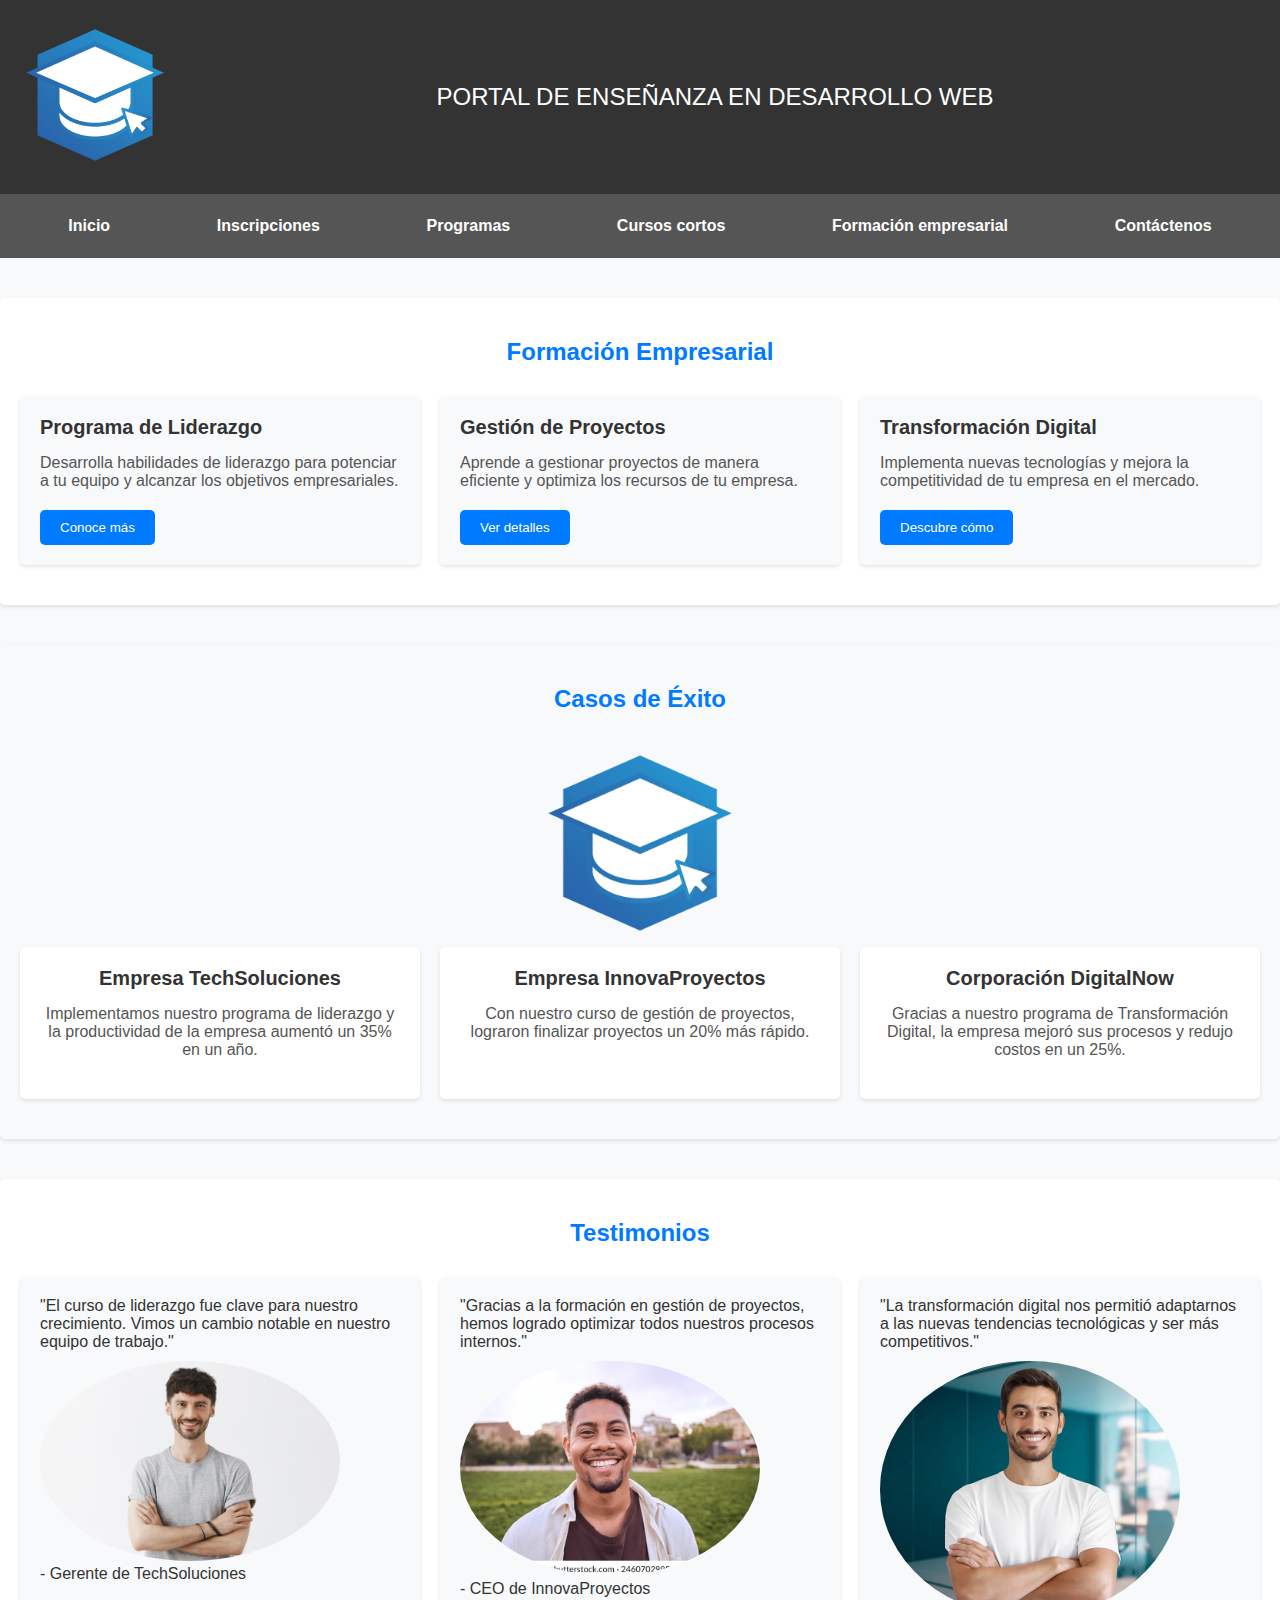
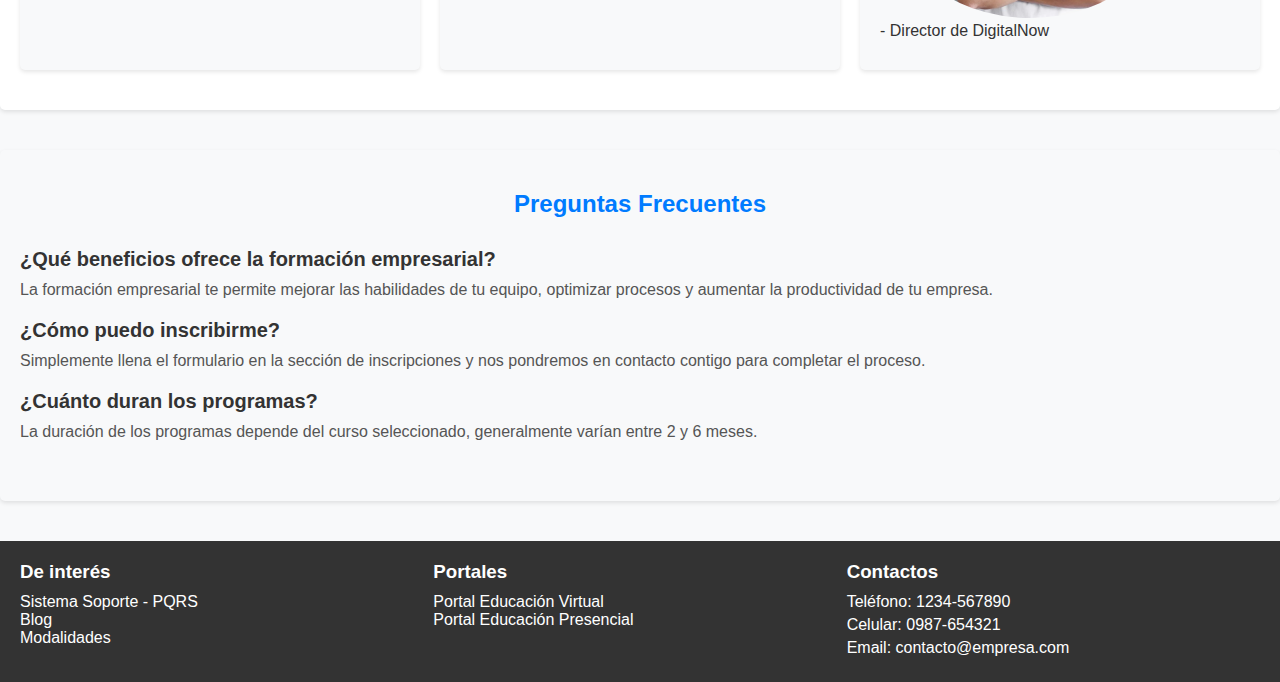
==== Forempresarial.html @ ad9bd7c6 "se suben los archivos" ====
<!DOCTYPE html>
<html lang="en">
  <head>
    <meta charset="UTF-8" />
    <meta name="viewport" content="width=device-width, initial-scale=1.0" />
    <title>Formación Empresarial</title>
    <link rel="stylesheet" href="forempresarial.css" />
    <link
      rel="shortcut icon"
      href="/img/online-school-logo-7476ac.webp"
      type="image/x-icon"
    />
  </head>
  <body>
    <header class="header">
      <div class="logo">
        <img
          src="/img/online-school-logo-7476ac.webp"
          alt="Logo de la Empresa"
        />
      </div>
      <div class="title">Portal de Enseñanza en Desarrollo Web</div>
    </header>

    <nav class="nav">
      <a href="http://127.0.0.1:5501/index.html">Inicio</a>
      <a href="http://127.0.0.1:5501/inscrp.html">Inscripciones</a>
      <a href="http://127.0.0.1:5501/Programas.html">Programas</a>
      <a href="http://127.0.0.1:5501/cursos.html">Cursos cortos</a>
      <a href="http://127.0.0.1:5501/Forempresarial.html"
        >Formación empresarial</a
      >
      <a href="http://127.0.0.1:5501/contacto.html">Contáctenos</a>
    </nav>

    <!-- Formación Empresarial -->
    <section class="business-training">
      <h2>Formación Empresarial</h2>
      <div class="business-grid">
        <div class="business-card">
          <h3>Programa de Liderazgo</h3>
          <p>
            Desarrolla habilidades de liderazgo para potenciar a tu equipo y
            alcanzar los objetivos empresariales.
          </p>
          <button>Conoce más</button>
        </div>
        <div class="business-card">
          <h3>Gestión de Proyectos</h3>
          <p>
            Aprende a gestionar proyectos de manera eficiente y optimiza los
            recursos de tu empresa.
          </p>
          <button>Ver detalles</button>
        </div>
        <div class="business-card">
          <h3>Transformación Digital</h3>
          <p>
            Implementa nuevas tecnologías y mejora la competitividad de tu
            empresa en el mercado.
          </p>
          <button>Descubre cómo</button>
        </div>
      </div>
    </section>

    <!-- Casos de éxito -->
    <section class="success-cases">
      <h2>Casos de Éxito</h2>
      <img src="/img/online-school-logo-7476ac.webp" alt="" />
      <div class="success-grid">
        <div class="success-card">
          <h3>Empresa TechSoluciones</h3>
          <p>
            Implementamos nuestro programa de liderazgo y la productividad de la
            empresa aumentó un 35% en un año.
          </p>
        </div>
        <div class="success-card">
          <h3>Empresa InnovaProyectos</h3>
          <p>
            Con nuestro curso de gestión de proyectos, lograron finalizar
            proyectos un 20% más rápido.
          </p>
        </div>
        <div class="success-card">
          <h3>Corporación DigitalNow</h3>
          <p>
            Gracias a nuestro programa de Transformación Digital, la empresa
            mejoró sus procesos y redujo costos en un 25%.
          </p>
        </div>
      </div>
    </section>

    <!-- Testimonios -->
    <section class="testimonials">
      <h2>Testimonios</h2>
      <div class="testimonial-grid">
        <div class="testimonial">
          <p>
            "El curso de liderazgo fue clave para nuestro crecimiento. Vimos un
            cambio notable en nuestro equipo de trabajo."
          </p>
          <img src="/img/perfil1.avif" alt="" />
          <p>- Gerente de TechSoluciones</p>
        </div>
        <div class="testimonial">
          <p>
            "Gracias a la formación en gestión de proyectos, hemos logrado
            optimizar todos nuestros procesos internos."
          </p>
          <img src="/img/perfil2.webp" alt="" />
          <p>- CEO de InnovaProyectos</p>
        </div>
        <div class="testimonial">
          <p>
            "La transformación digital nos permitió adaptarnos a las nuevas
            tendencias tecnológicas y ser más competitivos."
          </p>
          <img src="/img/perfil4.webp" alt="" />
          <p>- Director de DigitalNow</p>
        </div>
      </div>
    </section>

    <!-- Preguntas Frecuentes -->
    <section class="faq">
      <h2>Preguntas Frecuentes</h2>
      <div class="faq-item">
        <h3>¿Qué beneficios ofrece la formación empresarial?</h3>
        <p>
          La formación empresarial te permite mejorar las habilidades de tu
          equipo, optimizar procesos y aumentar la productividad de tu empresa.
        </p>
      </div>
      <div class="faq-item">
        <h3>¿Cómo puedo inscribirme?</h3>
        <p>
          Simplemente llena el formulario en la sección de inscripciones y nos
          pondremos en contacto contigo para completar el proceso.
        </p>
      </div>
      <div class="faq-item">
        <h3>¿Cuánto duran los programas?</h3>
        <p>
          La duración de los programas depende del curso seleccionado,
          generalmente varían entre 2 y 6 meses.
        </p>
      </div>
    </section>

    <footer class="footer">
      <div class="interest">
        <h3>De interés</h3>
        <ul>
          <li>Sistema Soporte - PQRS</li>
          <li>Blog</li>
          <li>Modalidades</li>
        </ul>
      </div>
      <div class="portals">
        <h3>Portales</h3>
        <ul>
          <li>Portal Educación Virtual</li>
          <li>Portal Educación Presencial</li>
        </ul>
      </div>
      <div class="contacts">
        <h3>Contactos</h3>
        <p>Teléfono: 1234-567890</p>
        <p>Celular: 0987-654321</p>
        <p>Email: contacto@empresa.com</p>
      </div>
    </footer>
  </body>
</html>
---- forempresarial.css ----
* {
  margin: 0;
  padding: 0;
  box-sizing: border-box;
}

body {
  font-family: "Arial", sans-serif;
  background-color: #f8f9fa;
  color: #333;
}
/*Header*/
.header {
  display: flex;
  align-items: center;
  justify-content: space-between;
  background-color: #333;
  padding: 20px;
  color: white;
}

.header .logo img {
  width: 150px;
}

.title {
  font-size: 24px;
  text-transform: uppercase;
  flex: 1;
  text-align: center;
}

.nav {
  display: flex;
  justify-content: space-around;
  background-color: #555;
  padding: 15px;
}

.nav a {
  text-decoration: none;
  color: white;
  font-weight: bold;
  padding: 8px 15px;
  transition: background-color 0.3s ease;
}

.nav a:hover {
  background-color: #333;
}

/* Main y Sidebar */
.main {
  display: grid;
  grid-template-columns: 1fr 3fr;
  gap: 20px;
  padding: 20px;
}

.sidebar {
  background-color: #e9ecef;
  padding: 20px;
  border-radius: 5px;
}

.sidebar .promo p {
  margin-bottom: 15px;
}

.sidebar .promo button {
  background-color: #007bff;
  color: white;
  border: none;
  padding: 10px 20px;
  cursor: pointer;
  border-radius: 5px;
  transition: background-color 0.3s ease;
}

.sidebar .promo button:hover {
  background-color: #0056b3;
}

/* Formación Empresarial */
.business-training {
  background-color: white;
  padding: 40px 20px;
  text-align: center;
  border-radius: 5px;
  box-shadow: 0px 2px 4px rgba(0, 0, 0, 0.1);
  margin: 40px 0;
}

.business-training h2 {
  font-size: 24px;
  color: #007bff;
  margin-bottom: 30px;
}

.business-grid {
  display: grid;
  grid-template-columns: repeat(auto-fit, minmax(250px, 1fr));
  gap: 20px;
}

.business-card {
  background-color: #f8f9fa;
  padding: 20px;
  border-radius: 5px;
  transition: transform 0.3s ease, box-shadow 0.3s ease;
  box-shadow: 0px 2px 4px rgba(0, 0, 0, 0.1);
  text-align: left;
}

.business-card h3 {
  font-size: 20px;
  margin-bottom: 15px;
  color: #333;
}

.business-card p {
  font-size: 16px;
  margin-bottom: 20px;
  color: #555;
}

.business-card button {
  background-color: #007bff;
  color: white;
  border: none;
  padding: 10px 20px;
  cursor: pointer;
  border-radius: 5px;
  transition: background-color 0.3s ease;
}

.business-card button:hover {
  background-color: #0056b3;
}

.business-card:hover {
  transform: translateY(-10px);
  box-shadow: 0px 4px 8px rgba(0, 0, 0, 0.2);
}

/* Casos de éxito */
.success-cases {
  background-color: #f8f9fa;
  padding: 40px 20px;
  text-align: center;
  border-radius: 5px;
  box-shadow: 0px 2px 4px rgba(0, 0, 0, 0.1);
  margin: 40px 0;
}

.success-cases h2 {
  font-size: 24px;
  color: #007bff;
  margin-bottom: 30px;
}
.success-cases img {
  width: 200px;
}
.success-grid {
  display: grid;
  grid-template-columns: repeat(auto-fit, minmax(250px, 1fr));
  gap: 20px;
}

.success-card {
  background-color: white;
  padding: 20px;
  border-radius: 5px;
  transition: transform 0.3s ease, box-shadow 0.3s ease;
  box-shadow: 0px 2px 4px rgba(0, 0, 0, 0.1);
}

.success-card:hover {
  transform: translateY(-10px);
  box-shadow: 0px 4px 8px rgba(0, 0, 0, 0.2);
}

.success-card h3 {
  font-size: 20px;
  margin-bottom: 15px;
  color: #333;
}

.success-card p {
  font-size: 16px;
  margin-bottom: 20px;
  color: #555;
}

.success-card button {
  background-color: #007bff;
  color: white;
  border: none;
  padding: 10px 20px;
  cursor: pointer;
  border-radius: 5px;
  transition: background-color 0.3s ease;
}

.success-card button:hover {
  background-color: #0056b3;
}

/* Testimonios */
.testimonials {
  background-color: white;
  padding: 40px 20px;
  text-align: center;
  border-radius: 5px;
  box-shadow: 0px 2px 4px rgba(0, 0, 0, 0.1);
  margin: 40px 0;
}

.testimonials h2 {
  font-size: 24px;
  color: #007bff;
  margin-bottom: 30px;
}

.testimonial-grid {
  display: grid;
  grid-template-columns: repeat(auto-fit, minmax(250px, 1fr));
  gap: 20px;
}

.testimonial {
  background-color: #f8f9fa;
  padding: 20px;
  border-radius: 5px;
  text-align: left;
  box-shadow: 0px 2px 4px rgba(0, 0, 0, 0.1);
}

.testimonial p {
  margin-bottom: 10px;
  color: #333;
}

.testimonial img {
  width: 300px;
  border-radius: 50%;
}

/* Preguntas Frecuentes */
.faq {
  background-color: #f8f9fa;
  padding: 40px 20px;
  border-radius: 5px;
  margin: 40px 0;
  box-shadow: 0px 2px 4px rgba(0, 0, 0, 0.1);
}

.faq h2 {
  font-size: 24px;
  color: #007bff;
  margin-bottom: 30px;
  text-align: center;
}

.faq-item {
  margin-bottom: 20px;
}

.faq-item h3 {
  font-size: 20px;
  color: #333;
  margin-bottom: 10px;
}

.faq-item p {
  color: #555;
}

/* Footer */
.footer {
  display: grid;
  grid-template-columns: 1fr 1fr 1fr;
  background-color: #333;
  color: white;
  padding: 20px;
}

.footer h3 {
  margin-bottom: 10px;
}

.footer ul {
  list-style: none;
}

.footer .contacts p {
  margin: 5px 0;
}
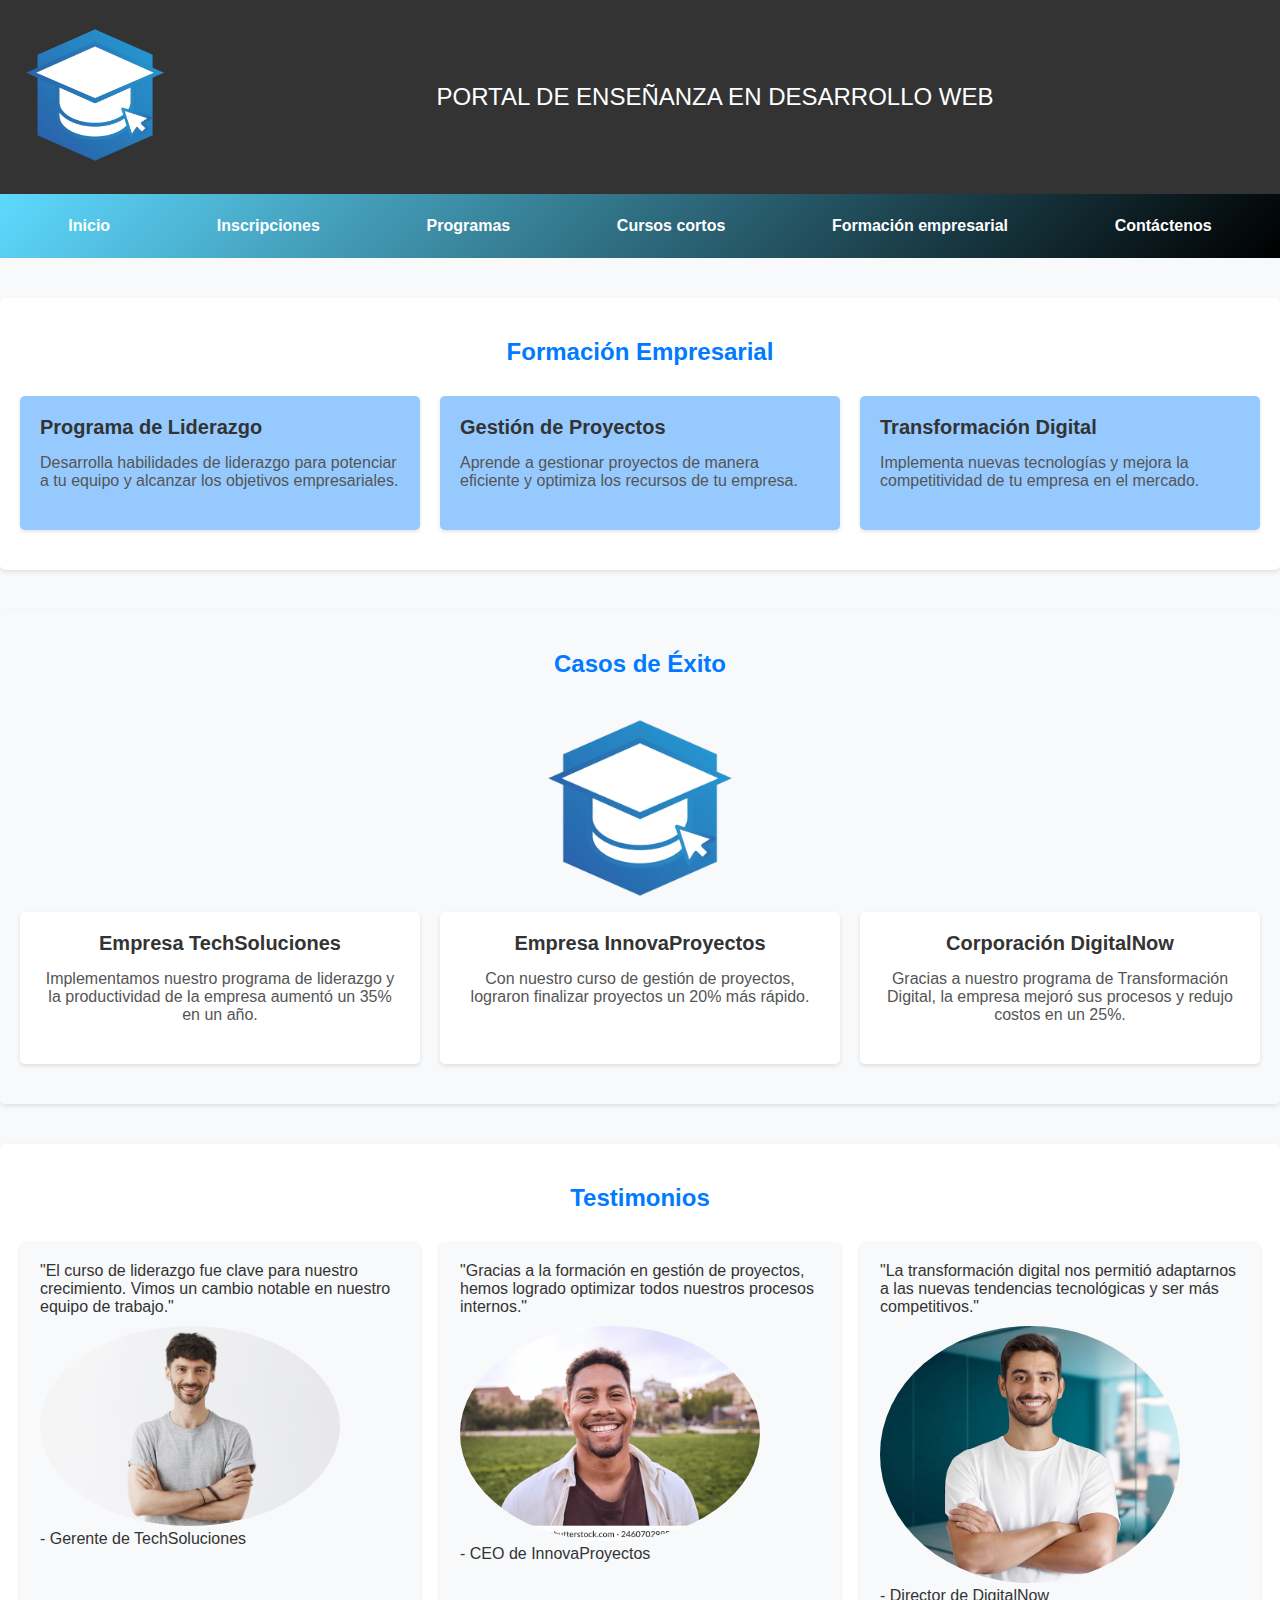
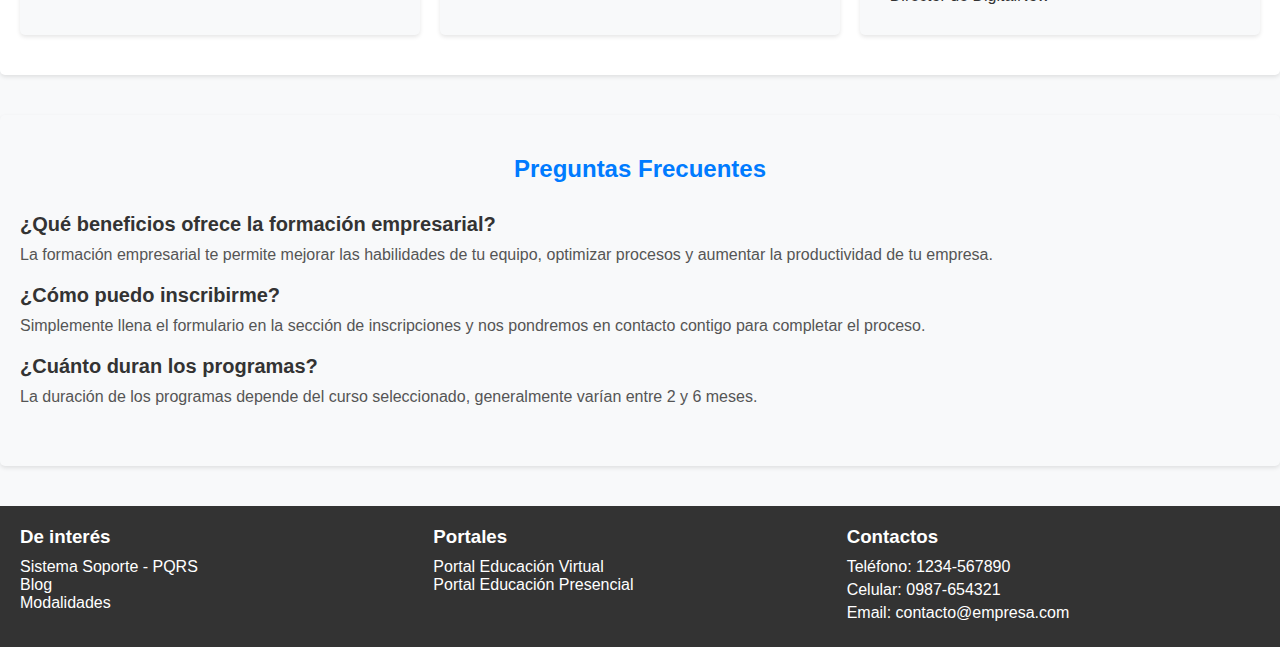
==== commit ea18707b: "Se suben los cambios" ====
--- a/Forempresarial.html
+++ b/Forempresarial.html
@@ -43,7 +43,6 @@
             Desarrolla habilidades de liderazgo para potenciar a tu equipo y
             alcanzar los objetivos empresariales.
           </p>
-          <button>Conoce más</button>
         </div>
         <div class="business-card">
           <h3>Gestión de Proyectos</h3>
@@ -51,7 +50,6 @@
             Aprende a gestionar proyectos de manera eficiente y optimiza los
             recursos de tu empresa.
           </p>
-          <button>Ver detalles</button>
         </div>
         <div class="business-card">
           <h3>Transformación Digital</h3>
@@ -59,7 +57,6 @@
             Implementa nuevas tecnologías y mejora la competitividad de tu
             empresa en el mercado.
           </p>
-          <button>Descubre cómo</button>
         </div>
       </div>
     </section>
--- a/forempresarial.css
+++ b/forempresarial.css
@@ -33,7 +33,7 @@
 .nav {
   display: flex;
   justify-content: space-around;
-  background-color: #555;
+  background: linear-gradient(135deg, #5dd9ff, #000000);
   padding: 15px;
 }
 
@@ -104,7 +104,7 @@
 }
 
 .business-card {
-  background-color: #f8f9fa;
+  background-color: #96caff;
   padding: 20px;
   border-radius: 5px;
   transition: transform 0.3s ease, box-shadow 0.3s ease;
